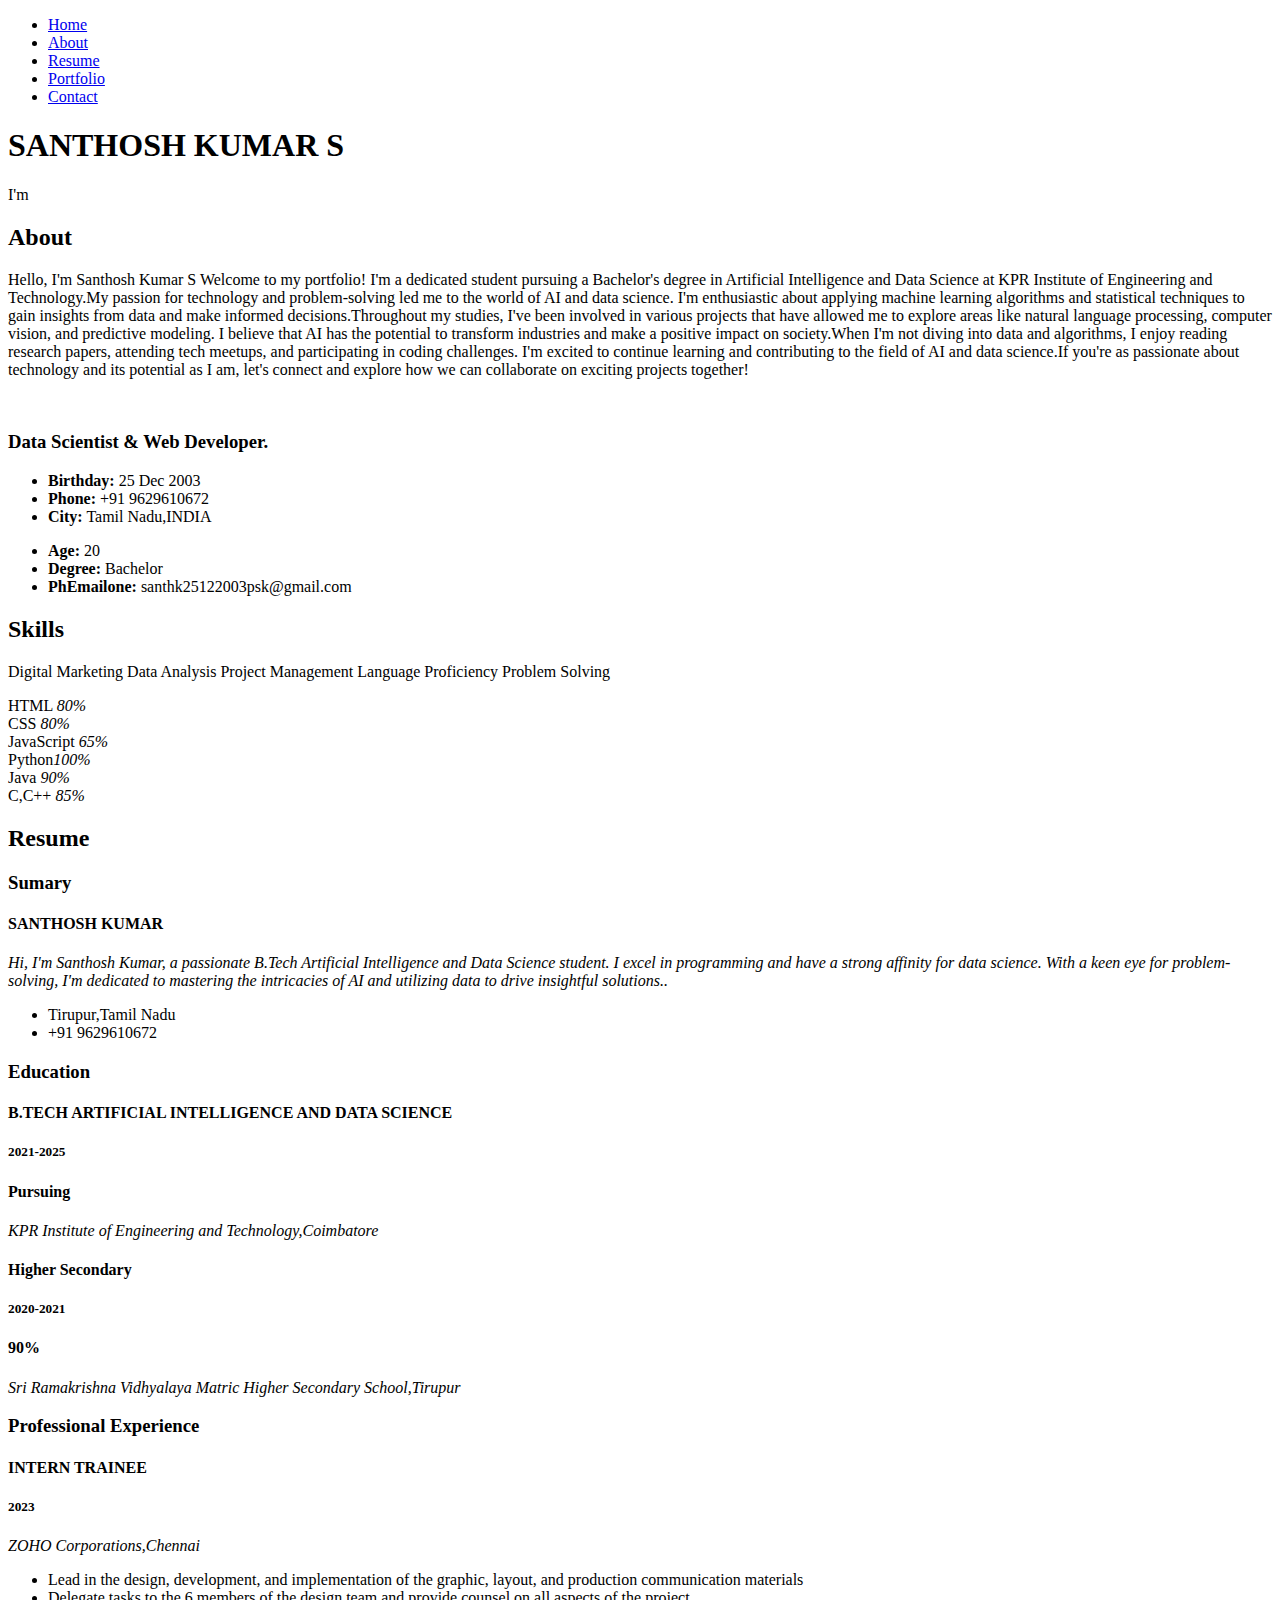
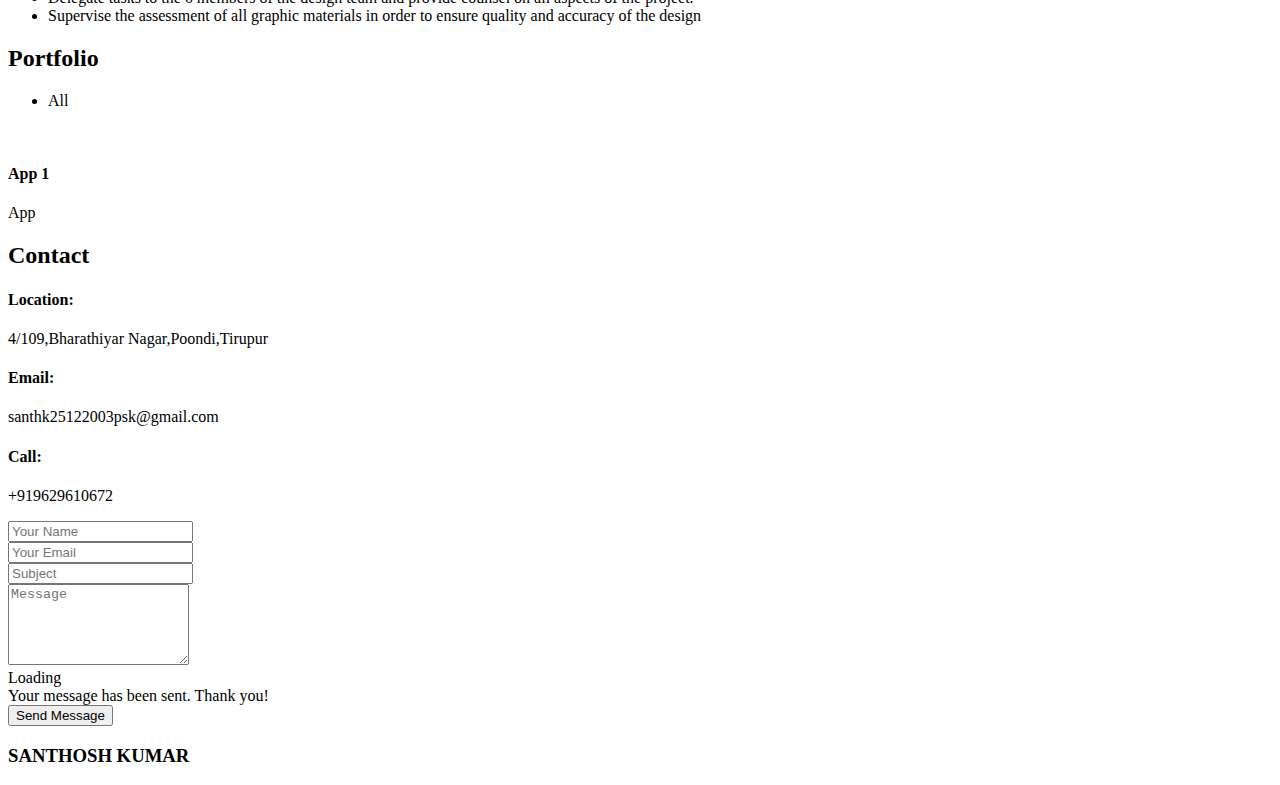
==== index.html @ 18c88294 "Add files via upload" ====
<!DOCTYPE html>
<html lang="en">

<head>
  <meta charset="utf-8">
  <meta content="width=device-width, initial-scale=1.0" name="viewport">

  <title>MY PORTFOLIO</title>
  <meta content="" name="description">
  <meta content="" name="keywords">

  <!-- Favicons -->
  <link href="assets/img/favicon.png" rel="icon">
  <link href="assets/img/apple-touch-icon.png" rel="apple-touch-icon">

  <!-- Google Fonts -->
  <link href="https://fonts.googleapis.com/css?family=Open+Sans:300,300i,400,400i,600,600i,700,700i|Raleway:300,300i,400,400i,500,500i,600,600i,700,700i|Poppins:300,300i,400,400i,500,500i,600,600i,700,700i" rel="stylesheet">

  <!-- Vendor CSS Files -->
  <link href="assets/vendor/aos/aos.css" rel="stylesheet">
  <link href="assets/vendor/bootstrap/css/bootstrap.min.css" rel="stylesheet">
  <link href="assets/vendor/bootstrap-icons/bootstrap-icons.css" rel="stylesheet">
  <link href="assets/vendor/boxicons/css/boxicons.min.css" rel="stylesheet">
  <link href="assets/vendor/glightbox/css/glightbox.min.css" rel="stylesheet">
  <link href="assets/vendor/swiper/swiper-bundle.min.css" rel="stylesheet">

  <!-- Template Main CSS File -->
  <link href="assets/css/style.css" rel="stylesheet">

  <!-- =======================================================
  * Template Name: MyResume
  * Updated: Jul 27 2023 with Bootstrap v5.3.1
  * Template URL: https://bootstrapmade.com/free-html-bootstrap-template-my-resume/
  * Author: BootstrapMade.com
  * License: https://bootstrapmade.com/license/
  ======================================================== -->
</head>

<body>

  <!-- ======= Mobile nav toggle button ======= -->
  <!-- <button type="button" class="mobile-nav-toggle d-xl-none"><i class="bi bi-list mobile-nav-toggle"></i></button> -->
  <i class="bi bi-list mobile-nav-toggle d-lg-none"></i>
  <!-- ======= Header ======= -->
  <header id="header" class="d-flex flex-column justify-content-center">

    <nav id="navbar" class="navbar nav-menu">
      <ul>
        <li><a href="#hero" class="nav-link scrollto active"><i class="bx bx-home"></i> <span>Home</span></a></li>
        <li><a href="#about" class="nav-link scrollto"><i class="bx bx-user"></i> <span>About</span></a></li>
        <li><a href="#resume" class="nav-link scrollto"><i class="bx bx-file-blank"></i> <span>Resume</span></a></li>
        <li><a href="#portfolio" class="nav-link scrollto"><i class="bx bx-book-content"></i> <span>Portfolio</span></a></li>

        <li><a href="#contact" class="nav-link scrollto"><i class="bx bx-envelope"></i> <span>Contact</span></a></li>
      </ul>
    </nav><!-- .nav-menu -->

  </header><!-- End Header -->

  <!-- ======= Hero Section ======= -->
  <section id="hero" class="d-flex flex-column justify-content-center">
    <div class="container" data-aos="zoom-in" data-aos-delay="100">
      <h1>SANTHOSH KUMAR S</h1>
      <p>I'm <span class="typed" data-typed-items="Designer, Developer,Web designer,Data analyst"></span></p>
      <div class="social-links">
        <a href="https://twitter.com/Santhk25122003?t=s5LvyVcYu1L2b7LYYjBCDg&s=09" class="twitter"><i class="bx bxl-twitter"></i></a>
        <a href="https://instagram.com/_sk_25_12?utm_source=qr&igshid=MzNlNGNkZWQ4Mg%3D%3D" class="instagram"><i class="bx bxl-instagram"></i></a>
        <a href="https://www.linkedin.com/in/santhosh-kumar-72a170229" class="linkedin"><i class="bx bxl-linkedin"></i></a>
      </div>
    </div>
  </section><!-- End Hero -->

  <main id="main">

    <!-- ======= About Section ======= -->
    <section id="about" class="about">
      <div class="container" data-aos="fade-up">

        <div class="section-title">
          <h2>About</h2>
          <p>Hello, I'm Santhosh Kumar S
            Welcome to my portfolio! I'm a dedicated student pursuing a Bachelor's degree in Artificial Intelligence and Data Science at KPR Institute of Engineering and Technology.My passion for technology and problem-solving led me to the world of AI and data science. I'm enthusiastic about applying machine learning algorithms and statistical techniques to gain insights from data and make informed decisions.Throughout my studies, I've been involved in various projects that have allowed me to explore areas like natural language processing, computer vision, and predictive modeling. I believe that AI has the potential to transform industries and make a positive impact on society.When I'm not diving into data and algorithms, I enjoy reading research papers, attending tech meetups, and participating in coding challenges. I'm excited to continue learning and contributing to the field of AI and data science.If you're as passionate about technology and its potential as I am, let's connect and explore how we can collaborate on exciting projects together!</p>
        </div>

        <div class="row">
          <div class="col-lg-4">
            <img src="assets\img\profile-img.jpeg" class="img-fluid" alt="">
          </div>
          <div class="col-lg-8 pt-4 pt-lg-0 content">
            <h3>Data Scientist &amp; Web Developer.</h3>
            <p class="fst-italic">
             
            </p>
            <div class="row">
              <div class="col-lg-6">
                <ul>
                  <li><i class="bi bi-chevron-right"></i> <strong>Birthday:</strong> <span>25 Dec 2003</span></li>
                  <li><i class="bi bi-chevron-right"></i> <strong>Phone:</strong> <span>+91 9629610672</span></li>
                  <li><i class="bi bi-chevron-right"></i> <strong>City:</strong> <span>Tamil Nadu,INDIA</span></li>
                </ul>
              </div>
              <div class="col-lg-6">
                <ul>
                  <li><i class="bi bi-chevron-right"></i> <strong>Age:</strong> <span>20</span></li>
                  <li><i class="bi bi-chevron-right"></i> <strong>Degree:</strong> <span>Bachelor</span></li>
                  <li><i class="bi bi-chevron-right"></i> <strong>PhEmailone:</strong> <span>santhk25122003psk@gmail.com</span></li>
                </ul>
              </div>
            </div>
            <p>
             
            </p>
          </div>
        </div>

      </div>
    </section><!-- End About Section -->


    <!-- ======= Skills Section ======= -->
    <section id="skills" class="skills section-bg">
      <div class="container" data-aos="fade-up">

        <div class="section-title">
          <h2>Skills</h2>
          <p>Digital Marketing
            Data Analysis
            Project Management
            Language Proficiency 
            Problem Solving</p>
        </div>

        <div class="row skills-content">

          <div class="col-lg-6">

            <div class="progress">
              <span class="skill">HTML <i class="val">80%</i></span>
              <div class="progress-bar-wrap">
                <div class="progress-bar" role="progressbar" aria-valuenow="100" aria-valuemin="0" aria-valuemax="100"></div>
              </div>
            </div>

            <div class="progress">
              <span class="skill">CSS <i class="val">80%</i></span>
              <div class="progress-bar-wrap">
                <div class="progress-bar" role="progressbar" aria-valuenow="90" aria-valuemin="0" aria-valuemax="100"></div>
              </div>
            </div>

            <div class="progress">
              <span class="skill">JavaScript <i class="val">65%</i></span>
              <div class="progress-bar-wrap">
                <div class="progress-bar" role="progressbar" aria-valuenow="75" aria-valuemin="0" aria-valuemax="100"></div>
              </div>
            </div>

          </div>

          <div class="col-lg-6">

            <div class="progress">
              <span class="skill">Python<i class="val">100%</i></span>
              <div class="progress-bar-wrap">
                <div class="progress-bar" role="progressbar" aria-valuenow="80" aria-valuemin="0" aria-valuemax="100"></div>
              </div>
            </div>

            <div class="progress">
              <span class="skill">Java <i class="val">90%</i></span>
              <div class="progress-bar-wrap">
                <div class="progress-bar" role="progressbar" aria-valuenow="90" aria-valuemin="0" aria-valuemax="100"></div>
              </div>
            </div>

            <div class="progress">
              <span class="skill">C,C++ <i class="val">85%</i></span>
              <div class="progress-bar-wrap">
                <div class="progress-bar" role="progressbar" aria-valuenow="55" aria-valuemin="0" aria-valuemax="100"></div>
              </div>
            </div>

          </div>

        </div>

      </div>
    </section><!-- End Skills Section -->

    <!-- ======= Resume Section ======= -->
    <section id="resume" class="resume">
      <div class="container" data-aos="fade-up">

        <div class="section-title">
          <h2>Resume</h2>

        </div>

        <div class="row">
          <div class="col-lg-6">
            <h3 class="resume-title">Sumary</h3>
            <div class="resume-item pb-0">
              <h4>SANTHOSH KUMAR</h4>
              <p><em>Hi, I'm Santhosh Kumar, a passionate B.Tech Artificial Intelligence and Data Science student. I excel in programming and have a strong affinity for data science. With a keen eye for problem-solving, I'm dedicated to mastering the intricacies of AI and utilizing data to drive insightful solutions..</em></p>
              <ul>
                <li>Tirupur,Tamil Nadu</li>
                <li>+91 9629610672</li>
               
              </ul>
            </div>

            <h3 class="resume-title">Education</h3>
            <div class="resume-item">
              <h4>B.TECH ARTIFICIAL INTELLIGENCE AND DATA SCIENCE </h4>
              <h5>2021-2025</h5>
              <h4>Pursuing</h4>
              <p><em>KPR Institute of Engineering and Technology,Coimbatore</em></p>
              
            </div>
            <div class="resume-item">
              <h4>Higher Secondary </h4>
              <h5>2020-2021</h5>
              <h4>90% </h4>
              <p><em>Sri Ramakrishna Vidhyalaya Matric Higher Secondary School,Tirupur</em></p>
        
            </div>
          </div>
          <div class="col-lg-6">
            <h3 class="resume-title">Professional Experience</h3>
            <div class="resume-item">
              <h4>INTERN TRAINEE</h4>
              <h5>2023</h5>
              <p><em>ZOHO Corporations,Chennai </em></p>
              <ul>
                <li>Lead in the design, development, and implementation of the graphic, layout, and production communication materials</li>
                <li>Delegate tasks to the 6 members of the design team and provide counsel on all aspects of the project. </li>
                <li>Supervise the assessment of all graphic materials in order to ensure quality and accuracy of the design</li>
                
              </ul>
            </div>
            
          </div>
        </div>

      </div>
    </section><!-- End Resume Section -->

    <!-- ======= Portfolio Section ======= -->
    <section id="portfolio" class="portfolio section-bg">
      <div class="container" data-aos="fade-up">

        <div class="section-title">
          <h2>Portfolio</h2>
          
        </div>

        <div class="row">
          <div class="col-lg-12 d-flex justify-content-center" data-aos="fade-up" data-aos-delay="100">
            <ul id="portfolio-flters">
              <li data-filter="*" class="filter-active">All</li>
              
            </ul>
          </div>
        </div>

        <div class="row portfolio-container" data-aos="fade-up" data-aos-delay="200">

          <div class="col-lg-4 col-md-6 portfolio-item filter-app">
            <div class="portfolio-wrap">
              <img src="assets\img\Screenshot (9).png" class="img-fluid" alt="">
              <div class="portfolio-info">
                <h4>App 1</h4>
                <p>App</p>
                <div class="portfolio-links">
                  <a href="assets\img\Screenshot (9).png" data-gallery="portfolioGallery" class="portfolio-lightbox" title="App 1"><i class="bx bx-plus"></i></a>
                  <a href="portfolio-details.html" class="portfolio-details-lightbox" data-glightbox="type: external" title="Portfolio Details"><i class="bx bx-link"></i></a>
                </div>
              </div>
            </div>
          </div>



        </div>

      </div>
    </section><!-- End Portfolio Section -->


    <!-- ======= Contact Section ======= -->
    <section id="contact" class="contact">
      <div class="container" data-aos="fade-up">

        <div class="section-title">
          <h2>Contact</h2>
        </div>

        <div class="row mt-1">

          <div class="col-lg-4">
            <div class="info">
              <div class="address">
                <i class="bi bi-geo-alt"></i>
                <h4>Location:</h4>
                <p>4/109,Bharathiyar Nagar,Poondi,Tirupur</p>
              </div>

              <div class="email">
                <i class="bi bi-envelope"></i>
                <h4>Email:</h4>
                <p>santhk25122003psk@gmail.com</p>
              </div>

              <div class="phone">
                <i class="bi bi-phone"></i>
                <h4>Call:</h4>
                <p>+919629610672</p>
              </div>

            </div>

          </div>

          <div class="col-lg-8 mt-5 mt-lg-0">

            <form action="forms/contact.php" method="post" role="form" class="php-email-form">
              <div class="row">
                <div class="col-md-6 form-group">
                  <input type="text" name="name" class="form-control" id="name" placeholder="Your Name" required>
                </div>
                <div class="col-md-6 form-group mt-3 mt-md-0">
                  <input type="email" class="form-control" name="email" id="email" placeholder="Your Email" required>
                </div>
              </div>
              <div class="form-group mt-3">
                <input type="text" class="form-control" name="subject" id="subject" placeholder="Subject" required>
              </div>
              <div class="form-group mt-3">
                <textarea class="form-control" name="message" rows="5" placeholder="Message" required></textarea>
              </div>
              <div class="my-3">
                <div class="loading">Loading</div>
                <div class="error-message"></div>
                <div class="sent-message">Your message has been sent. Thank you!</div>
              </div>
              <div class="text-center"><button type="submit">Send Message</button></div>
            </form>

          </div>

        </div>

      </div>
    </section><!-- End Contact Section -->

  </main><!-- End #main -->

  <!-- ======= Footer ======= -->
  <footer id="footer">
    <div class="container">
      <h3>SANTHOSH KUMAR </h3>
      
     
      
      
    </div>
  </footer><!-- End Footer -->

  <div id="preloader"></div>
  <a href="#" class="back-to-top d-flex align-items-center justify-content-center"><i class="bi bi-arrow-up-short"></i></a>

  <!-- Vendor JS Files -->
  <script src="assets/vendor/purecounter/purecounter_vanilla.js"></script>
  <script src="assets/vendor/aos/aos.js"></script>
  <script src="assets/vendor/bootstrap/js/bootstrap.bundle.min.js"></script>
  <script src="assets/vendor/glightbox/js/glightbox.min.js"></script>
  <script src="assets/vendor/isotope-layout/isotope.pkgd.min.js"></script>
  <script src="assets/vendor/swiper/swiper-bundle.min.js"></script>
  <script src="assets/vendor/typed.js/typed.umd.js"></script>
  <script src="assets/vendor/waypoints/noframework.waypoints.js"></script>
  <script src="assets/vendor/php-email-form/validate.js"></script>

  <!-- Template Main JS File -->
  <script src="assets/js/main.js"></script>

</body>

</html>
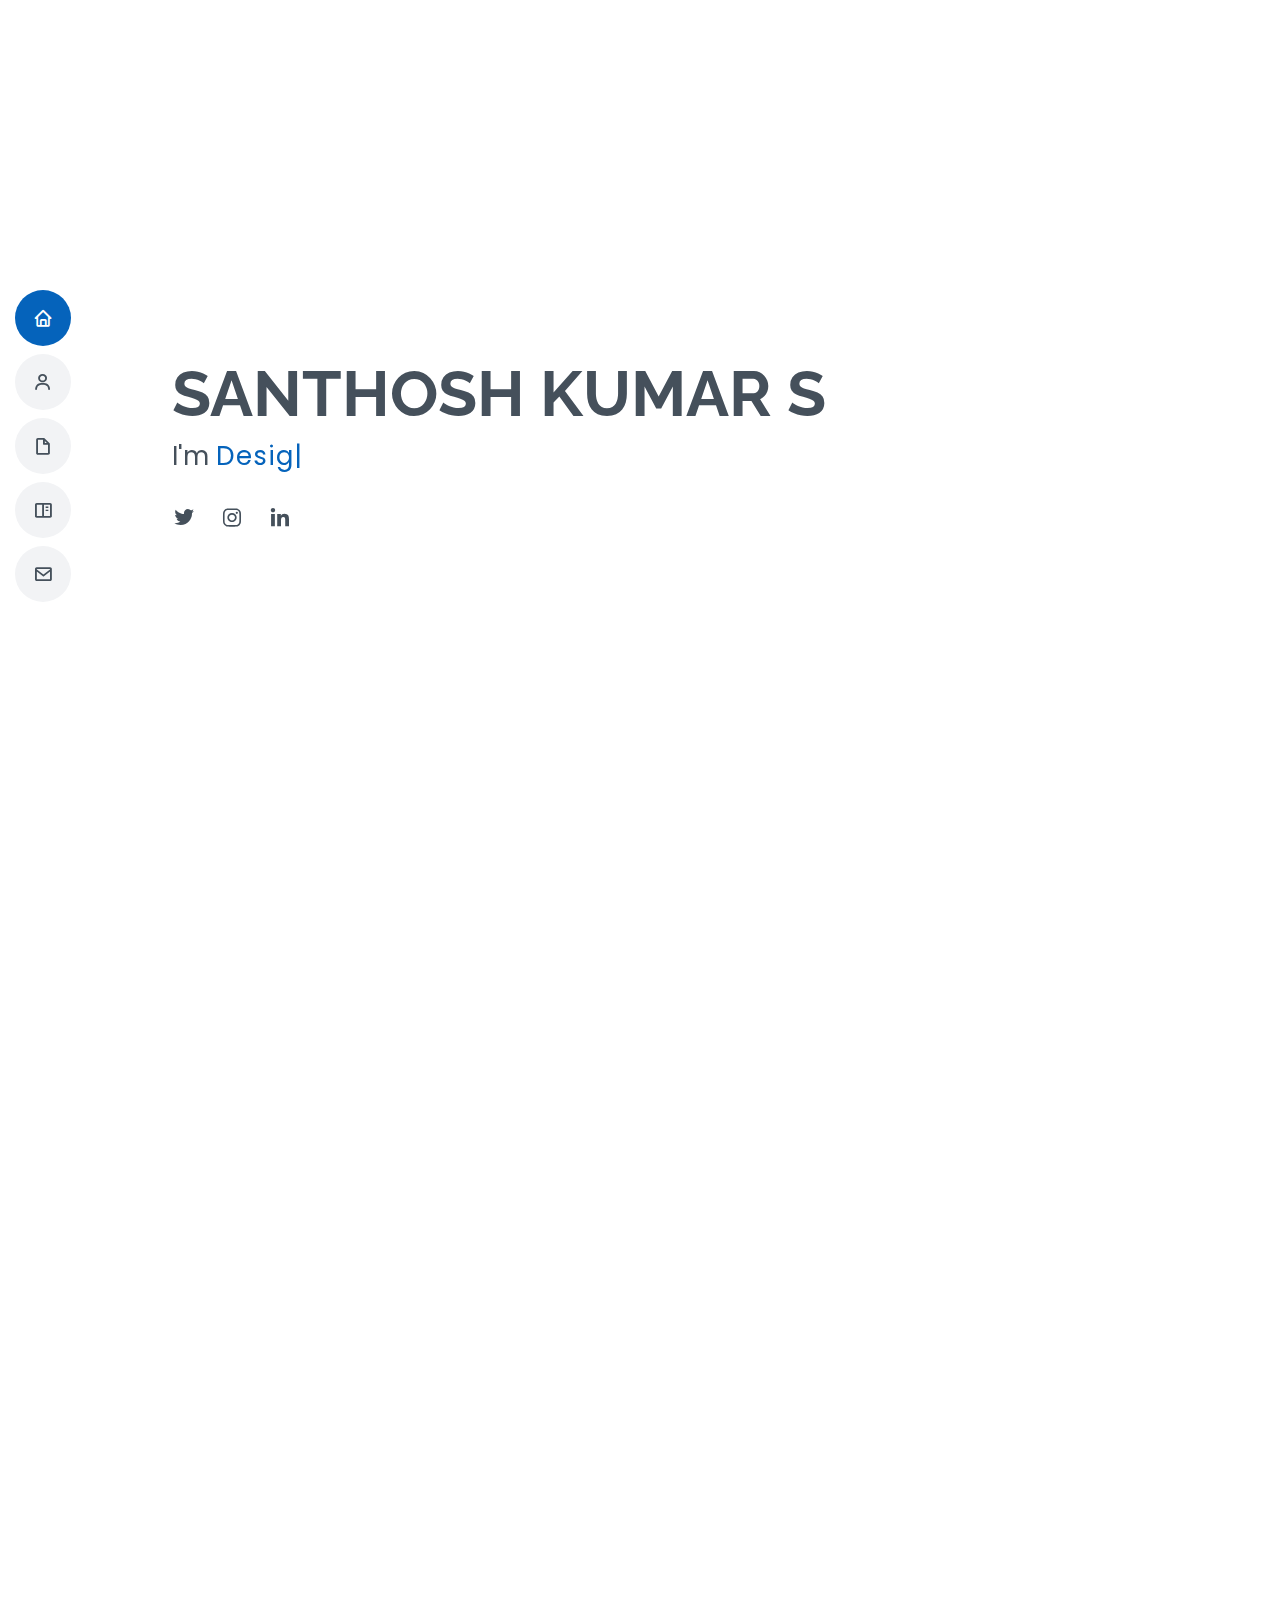
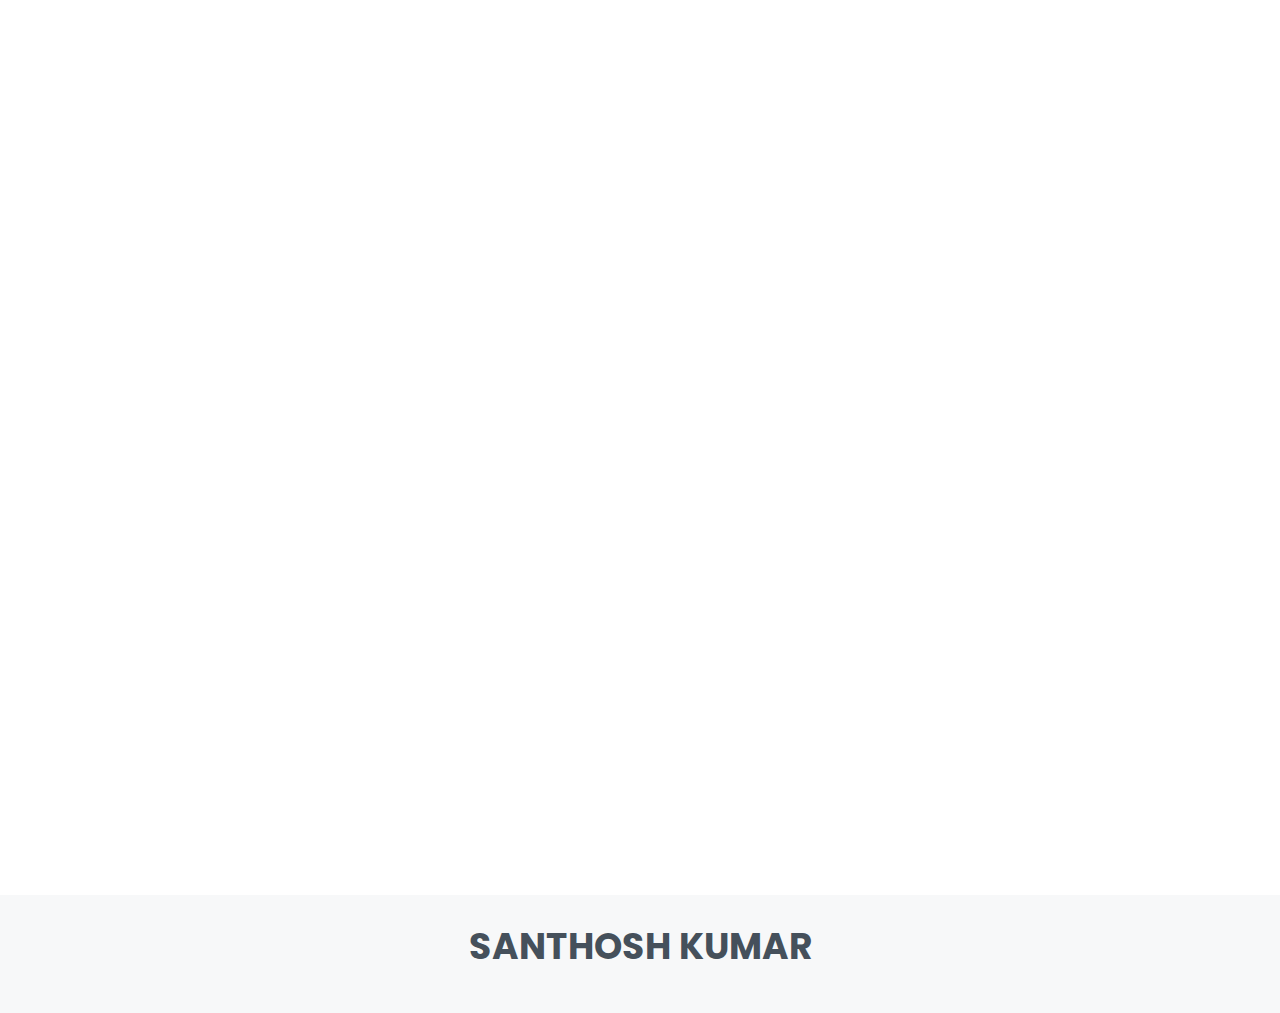
==== commit b1da13bf: "Update index.html" ====
--- a/index.html
+++ b/index.html
@@ -385,4 +385,4 @@
 
 </body>
 
-</html>+</html>
